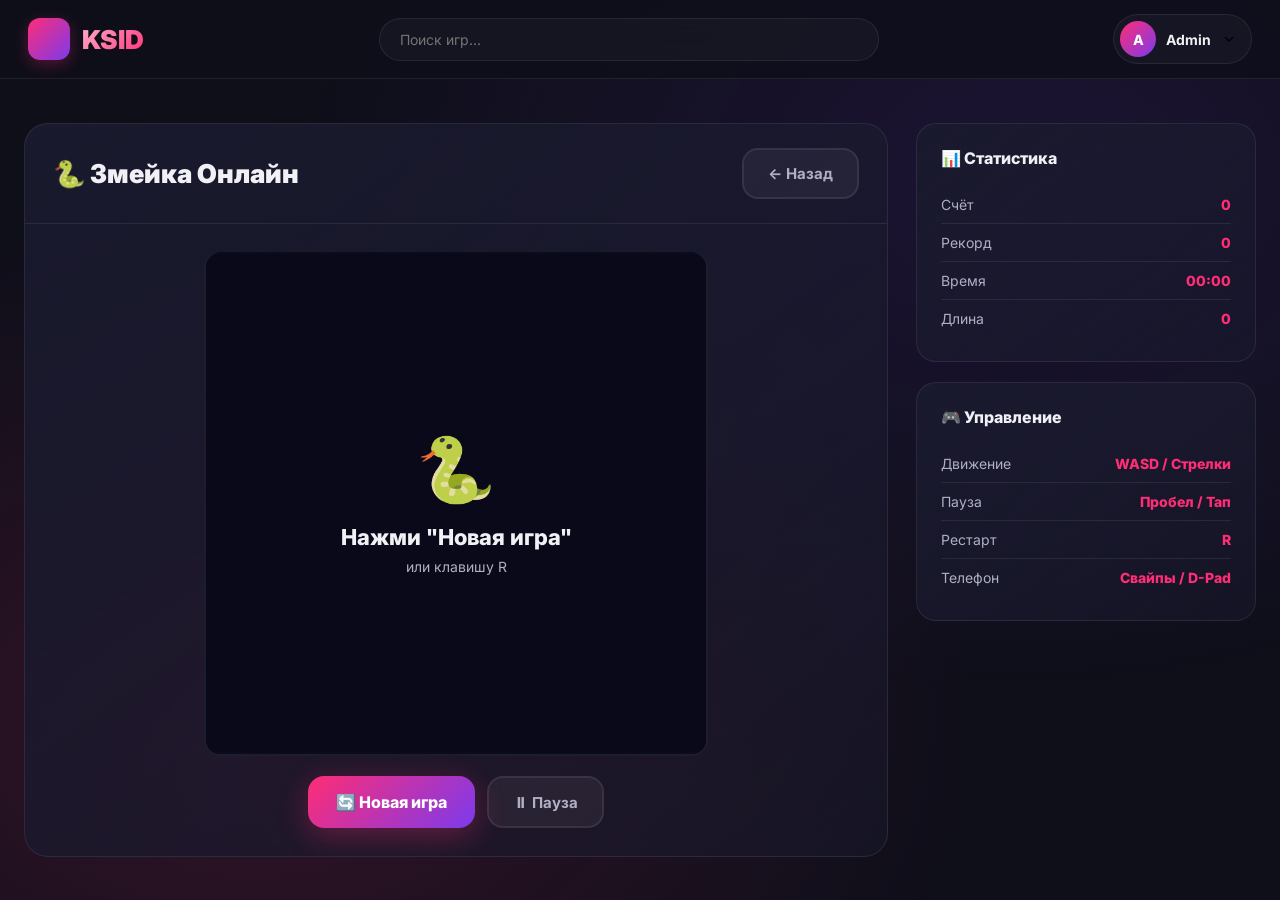
==== snake.html @ 59b2434a "Add files via upload" ====
<!DOCTYPE html>
<html lang="ru">
<head>
<meta charset="UTF-8">
<meta name="viewport" content="width=device-width, initial-scale=1.0, user-scalable=no">
<title>🐍 Змейка — KSID</title>
<link href="https://fonts.googleapis.com/css2?family=Inter:wght@300;400;500;600;700;800;900&display=swap" rel="stylesheet">
<link rel="stylesheet" href="css/style.css">
<link rel="stylesheet" href="css/snake.css">
</head>
<body>

<div class="particles" id="particles"></div>

<header class="header">
  <div class="header-inner">
    <a href="index.html" class="header-logo">
      <div class="header-logo-icon">K</div>
      KSID
    </a>
    <div class="header-search">
      <input type="text" placeholder="Поиск игр...">
    </div>
    <div class="header-actions">
      <div class="account-menu">
        <button class="account-btn" onclick="toggleAccountMenu()">
          <div class="account-avatar" id="userAvatar">A</div>
          <span class="account-name" id="userName">Admin</span>
          <svg width="16" height="16" viewBox="0 0 24 24" fill="none" stroke="currentColor" stroke-width="2"><path d="M6 9l6 6 6-6"/></svg>
        </button>
        <div class="account-dropdown" id="accountDropdown">
          <div class="account-dropdown-header">
            <div class="account-avatar" id="dropdownAvatar">A</div>
            <div class="info">
              <h4 id="dropdownName">Admin</h4>
              <div class="email" id="dropdownEmail">admin@ksid.local</div>
              <div class="role" id="dropdownRole">Администратор</div>
            </div>
          </div>
          <button class="account-dropdown-item" onclick="changeAvatar()">
            <svg viewBox="0 0 24 24" fill="none" stroke="currentColor" stroke-width="2"><path d="M20 21v-2a4 4 0 00-4-4H8a4 4 0 00-4 4v2"/><circle cx="12" cy="7" r="4"/></svg>
            Сменить аватар
          </button>
          <button class="account-dropdown-item" onclick="openModal('passwordModal')">
            <svg viewBox="0 0 24 24" fill="none" stroke="currentColor" stroke-width="2"><rect x="3" y="11" width="18" height="11" rx="2" ry="2"/><path d="M7 11V7a5 5 0 0110 0v4"/></svg>
            Сменить пароль
          </button>
          <button class="account-dropdown-item" id="adminPanelBtn" onclick="openModal('adminModal')" style="display:none">
            <svg viewBox="0 0 24 24" fill="none" stroke="currentColor" stroke-width="2"><path d="M12 4.354a4 4 0 110 5.292M15 21H3v-1a6 6 0 0112 0v1zm0 0h6v-1a6 6 0 00-9-5.197M13 7a4 4 0 11-8 0 4 4 0 018 0z"/></svg>
            Управление пользователями
          </button>
          <div style="border-top:1px solid var(--border); margin:4px 0;"></div>
          <button class="account-dropdown-item danger" onclick="logout()">
            <svg viewBox="0 0 24 24" fill="none" stroke="currentColor" stroke-width="2"><path d="M9 21H5a2 2 0 01-2-2V5a2 2 0 012-2h4"/><polyline points="16 17 21 12 16 7"/><line x1="21" y1="12" x2="9" y2="12"/></svg>
            Выйти
          </button>
        </div>
      </div>
    </div>
  </div>
</header>

<main class="main">
  <div class="game-page">
    <div class="game-container">
      <div class="game-header">
        <h1>🐍 Змейка Онлайн</h1>
        <button class="btn-secondary" onclick="location.href='index.html'">← Назад</button>
      </div>
      <div class="game-area" id="gameArea">
        <canvas id="gameCanvas" width="500" height="500" class="game-canvas"></canvas>
        <div class="game-overlay" id="gameOverlay">
          <div class="overlay-content">
            <div class="overlay-icon">🐍</div>
            <h2 id="overlayTitle">Нажми "Новая игра"</h2>
            <p id="overlaySubtitle">или клавишу R</p>
          </div>
        </div>
        <div class="game-controls">
          <button class="btn-glow" id="btnNewGame" onclick="startGame()">🔄 Новая игра</button>
          <button class="btn-secondary" id="btnPause" onclick="togglePause()">⏸ Пауза</button>
        </div>
        <div class="swipe-hint">👆 Свайпай пальцем или используй кнопки</div>
        <div class="d-pad" id="dPad">
          <div class="d-pad-grid">
            <div class="d-empty"></div>
            <button class="d-btn" data-dir="up">▲</button>
            <div class="d-empty"></div>
            <button class="d-btn" data-dir="left">◀</button>
            <button class="d-btn d-btn-center" id="btnPausePad">⏸</button>
            <button class="d-btn" data-dir="right">▶</button>
            <div class="d-empty"></div>
            <button class="d-btn" data-dir="down">▼</button>
            <div class="d-empty"></div>
          </div>
        </div>
      </div>
    </div>

    <div class="game-sidebar">
      <div class="sidebar-card">
        <h3>📊 Статистика</h3>
        <div class="stat-row"><span class="stat-label">Счёт</span><span class="stat-value" id="statScore">0</span></div>
        <div class="stat-row"><span class="stat-label">Рекорд</span><span class="stat-value" id="statHigh">0</span></div>
        <div class="stat-row"><span class="stat-label">Время</span><span class="stat-value" id="statTime">00:00</span></div>
        <div class="stat-row"><span class="stat-label">Длина</span><span class="stat-value" id="statLen">1</span></div>
      </div>
      <div class="sidebar-card">
        <h3>🎮 Управление</h3>
        <div class="stat-row"><span class="stat-label">Движение</span><span class="stat-value">WASD / Стрелки</span></div>
        <div class="stat-row"><span class="stat-label">Пауза</span><span class="stat-value">Пробел / Тап</span></div>
        <div class="stat-row"><span class="stat-label">Рестарт</span><span class="stat-value">R</span></div>
        <div class="stat-row"><span class="stat-label">Телефон</span><span class="stat-value">Свайпы / D-Pad</span></div>
      </div>
    </div>
  </div>
</main>

<!-- PASSWORD MODAL -->
<div class="modal-overlay" id="passwordModal">
  <div class="modal">
    <div class="modal-header"><h3>🔐 Сменить пароль</h3><button class="modal-close" onclick="closeModal('passwordModal')">×</button></div>
    <div class="modal-body">
      <div class="form-row"><label>Новый пароль</label><input type="password" id="newPassword" placeholder="Минимум 6 символов"></div>
      <div class="form-row"><label>Повторите пароль</label><input type="password" id="confirmPassword" placeholder="Повторите"></div>
      <button class="btn-glow" style="width:auto;" onclick="changePassword()">Обновить</button>
    </div>
  </div>
</div>

<!-- ADMIN MODAL -->
<div class="modal-overlay" id="adminModal">
  <div class="modal">
    <div class="modal-header"><h3>👥 Управление пользователями</h3><button class="modal-close" onclick="closeModal('adminModal')">×</button></div>
    <div class="modal-body">
      <div style="display:flex;gap:10px;margin-bottom:20px;">
        <input type="text" id="newUserLogin" placeholder="Логин" style="flex:1;padding:10px;background:rgba(255,255,255,0.03);border:1px solid var(--border);border-radius:10px;color:var(--text);font-family:inherit;">
        <input type="text" id="newUserPass" placeholder="Пароль" style="flex:1;padding:10px;background:rgba(255,255,255,0.03);border:1px solid var(--border);border-radius:10px;color:var(--text);font-family:inherit;">
        <button class="btn-small" onclick="addUser()">Создать</button>
      </div>
      <table class="users-table">
        <thead><tr><th>Пользователь</th><th>Роль</th><th>Дата</th><th>Действия</th></tr></thead>
        <tbody id="usersTableBody"></tbody>
      </table>
    </div>
  </div>
</div>

<!-- CONFIRM -->
<div class="confirm-overlay" id="confirmOverlay">
  <div class="confirm-box">
    <h3 id="confirmTitle">Подтвердите</h3>
    <p id="confirmText">Вы уверены?</p>
    <div class="confirm-buttons">
      <button class="confirm-btn-cancel" onclick="confirmNo()">Отмена</button>
      <button class="confirm-btn-confirm" onclick="confirmYes()">Да, подтверждаю</button>
    </div>
  </div>
</div>

<div class="toast" id="toast"></div>

<script src="js/auth.js"></script>
<script src="js/snake.js"></script>
</body>
</html>
---- css/style.css ----
@import url('https://fonts.googleapis.com/css2?family=Inter:wght@300;400;500;600;700;800;900&display=swap');

:root {
  --bg: #0f0f1a;
  --bg-card: #1a1a2e;
  --bg-hover: #252545;
  --accent: #ff2d75;
  --accent-2: #7c3aed;
  --accent-glow: rgba(255,45,117,0.3);
  --text: #f0f0f5;
  --text-2: #b0b0c5;
  --text-3: #707090;
  --border: rgba(255,255,255,0.08);
  --success: #00e676;
  --danger: #ff1744;
  --warning: #ff9100;
  --info: #2979ff;
  --gold: #ffd700;
}

* { margin:0; padding:0; box-sizing:border-box; }

body {
  font-family:'Inter',sans-serif;
  background: var(--bg);
  color: var(--text);
  min-height:100vh;
  overflow-x:hidden;
}

body::before {
  content:'';
  position:fixed; inset:0;
  background:
    radial-gradient(ellipse at 20% 80%, rgba(255,45,117,0.15) 0%, transparent 50%),
    radial-gradient(ellipse at 80% 20%, rgba(124,58,237,0.12) 0%, transparent 50%);
  z-index:-2;
  animation:bgPulse 20s ease-in-out infinite;
}

@keyframes bgPulse {
  0%,100%{ transform:scale(1) rotate(0deg); }
  33%{ transform:scale(1.1) rotate(1deg); }
  66%{ transform:scale(0.95) rotate(-1deg); }
}

.particles {
  position:fixed; inset:0; z-index:-1;
  pointer-events:none; overflow:hidden;
}
.particle {
  position:absolute; width:4px; height:4px;
  background:var(--accent); border-radius:50%;
  opacity:0.3; animation:floatUp linear infinite;
}
@keyframes floatUp {
  0%{ transform:translateY(100vh) scale(0); opacity:0; }
  10%{ opacity:0.3; }
  90%{ opacity:0.3; }
  100%{ transform:translateY(-10vh) scale(1); opacity:0; }
}

/* ===== LOGIN ===== */
.login-screen {
  display:flex; align-items:center; justify-content:center;
  min-height:100vh; padding:20px;
}

.login-card {
  background: linear-gradient(145deg, rgba(26,26,46,0.95), rgba(15,15,26,0.98));
  backdrop-filter:blur(20px);
  border:1px solid var(--border); border-radius:28px;
  padding:48px; width:100%; max-width:440px;
  box-shadow: 0 25px 80px rgba(0,0,0,0.5), 0 0 0 1px rgba(255,45,117,0.1);
  animation:fadeInUp 0.6s ease;
}

@keyframes fadeInUp {
  from{ opacity:0; transform:translateY(40px); }
  to{ opacity:1; transform:translateY(0); }
}

.login-logo { text-align:center; margin-bottom:36px; }

.login-logo-icon {
  width:80px; height:80px;
  background: linear-gradient(135deg, var(--accent), var(--accent-2));
  border-radius:24px;
  display:inline-flex; align-items:center; justify-content:center;
  font-size:36px; font-weight:900; color:#fff;
  margin-bottom:20px;
  box-shadow: 0 12px 40px rgba(255,45,117,0.4);
  animation:logoFloat 3s ease-in-out infinite;
}

@keyframes logoFloat {
  0%,100%{ transform:translateY(0) rotate(0deg); }
  50%{ transform:translateY(-10px) rotate(2deg); }
}

.login-logo h1 {
  font-size:40px; font-weight:900;
  background: linear-gradient(135deg, #fff, var(--accent));
  -webkit-background-clip:text; -webkit-text-fill-color:transparent;
  letter-spacing:-2px;
}

.login-logo p { color:var(--text-2); margin-top:8px; font-size:15px; }

.input-group { margin-bottom:20px; }
.input-group label {
  display:block; margin-bottom:8px;
  font-size:12px; font-weight:700; color:var(--text-2);
  text-transform:uppercase; letter-spacing:1px;
}

.input-wrapper { position:relative; }

.input-wrapper input {
  width:100%; padding:16px 18px;
  background: rgba(255,255,255,0.03);
  border:2px solid var(--border); border-radius:16px;
  color:var(--text); font-size:15px; font-family:inherit;
  transition:all 0.3s; outline:none;
}

.input-wrapper input:focus {
  border-color:var(--accent);
  box-shadow: 0 0 0 4px var(--accent-glow), inset 0 1px 2px rgba(255,45,117,0.1);
  background: rgba(255,255,255,0.05);
}

.input-wrapper input::placeholder { color:var(--text-3); }

/* ===== BUTTONS ===== */
.btn-glow {
  padding:16px 28px;
  background: linear-gradient(135deg, var(--accent), var(--accent-2));
  border:none; border-radius:16px;
  color:#fff; font-size:16px; font-weight:800;
  font-family:inherit; cursor:pointer;
  transition:all 0.3s;
  position:relative; overflow:hidden;
  box-shadow: 0 8px 30px rgba(255,45,117,0.3);
  display:inline-flex; align-items:center; justify-content:center;
  gap:8px;
}

.btn-glow:hover {
  transform:translateY(-2px);
  box-shadow: 0 12px 40px rgba(255,45,117,0.5);
}

.btn-glow::after {
  content:''; position:absolute;
  top:0; left:-100%; width:100%; height:100%;
  background: linear-gradient(90deg, transparent, rgba(255,255,255,0.2), transparent);
  transition:left 0.6s;
}

.btn-glow:hover::after { left:100%; }

.btn-glow:active { transform:translateY(0); }

.btn-secondary {
  padding:14px 24px;
  background: rgba(255,255,255,0.05);
  border:2px solid var(--border); border-radius:16px;
  color:var(--text-2); font-size:15px; font-weight:700;
  font-family:inherit; cursor:pointer;
  transition:all 0.3s;
  display:inline-flex; align-items:center; justify-content:center;
  gap:8px;
}

.btn-secondary:hover {
  background: rgba(255,255,255,0.1);
  border-color:var(--accent);
  color:var(--text);
  box-shadow: 0 4px 15px var(--accent-glow);
}

.btn-secondary:active { transform:translateY(0); }

.btn-small {
  padding:12px 24px;
  background: linear-gradient(135deg, var(--accent), var(--accent-2));
  border:none; border-radius:14px;
  color:#fff; font-size:14px; font-weight:700;
  font-family:inherit; cursor:pointer;
  transition:all 0.3s;
  box-shadow: 0 4px 15px rgba(255,45,117,0.3);
}

.btn-small:hover {
  transform:translateY(-2px);
  box-shadow: 0 8px 25px rgba(255,45,117,0.5);
}

.btn-danger {
  background: var(--danger);
}

.btn-danger:hover {
  box-shadow: 0 4px 15px rgba(255,23,68,0.4);
}

.error-msg {
  color:var(--danger); font-size:14px;
  margin-top:14px; text-align:center;
  opacity:0; transition:opacity 0.3s; min-height:20px;
  font-weight:700;
}
.error-msg.show { opacity:1; }

/* ===== APP ===== */
.app { display:none; }

/* ===== HEADER ===== */
.header {
  position:sticky; top:0; z-index:100;
  background: rgba(15,15,26,0.85);
  backdrop-filter:blur(20px);
  border-bottom:1px solid var(--border);
}

.header-inner {
  max-width:1400px; margin:0 auto;
  padding:14px 28px;
  display:flex; align-items:center; justify-content:space-between;
}

.header-logo {
  display:flex; align-items:center; gap:12px;
  font-size:26px; font-weight:900;
  background: linear-gradient(135deg, #fff, var(--accent));
  -webkit-background-clip:text; -webkit-text-fill-color:transparent;
  text-decoration:none;
}

.header-logo-icon {
  width:42px; height:42px;
  background: linear-gradient(135deg, var(--accent), var(--accent-2));
  border-radius:12px;
  display:flex; align-items:center; justify-content:center;
  color:#fff; font-size:20px; font-weight:900;
  box-shadow: 0 4px 15px rgba(255,45,117,0.3);
}

.header-search { flex:1; max-width:500px; margin:0 28px; }

.header-search input {
  width:100%; padding:12px 20px;
  background: rgba(255,255,255,0.03);
  border:1px solid var(--border); border-radius:28px;
  color:var(--text); font-size:14px; font-family:inherit;
  outline:none; transition:all 0.3s;
}

.header-search input:focus {
  border-color:var(--accent);
  box-shadow: 0 0 0 3px var(--accent-glow);
}

/* ===== ACCOUNT ===== */
.account-menu { position:relative; }

.account-btn {
  display:flex; align-items:center; gap:10px;
  padding:6px 14px 6px 6px;
  background: rgba(255,255,255,0.03);
  border:1px solid var(--border); border-radius:28px;
  cursor:pointer; transition:all 0.3s;
  font-family:inherit;
}

.account-btn:hover {
  border-color:var(--accent);
  box-shadow: 0 0 0 3px var(--accent-glow);
}

.account-avatar {
  width:36px; height:36px;
  background: linear-gradient(135deg, var(--accent), var(--accent-2));
  border-radius:50%;
  display:flex; align-items:center; justify-content:center;
  color:#fff; font-size:14px; font-weight:800;
  overflow:hidden;
}

.account-avatar img { width:100%; height:100%; object-fit:cover; }

.account-name { font-size:14px; font-weight:700; color:var(--text); }

.account-dropdown {
  position:absolute; top:calc(100% + 10px); right:0;
  width:300px;
  background: linear-gradient(145deg, var(--bg-card), rgba(26,26,46,0.98));
  border:1px solid var(--border); border-radius:20px;
  box-shadow: 0 20px 60px rgba(0,0,0,0.5);
  opacity:0; visibility:hidden;
  transform:translateY(-10px) scale(0.95);
  transition:all 0.2s cubic-bezier(0.34,1.56,0.64,1);
  overflow:hidden;
}

.account-dropdown.show {
  opacity:1; visibility:visible;
  transform:translateY(0) scale(1);
}

.account-dropdown-header {
  padding:20px;
  border-bottom:1px solid var(--border);
  display:flex; align-items:center; gap:14px;
}

.account-dropdown-header .account-avatar {
  width:52px; height:52px; font-size:20px;
}

.account-dropdown-header .info h4 { font-size:15px; font-weight:800; }
.account-dropdown-header .info .email { font-size:12px; color:var(--text-3); margin-top:2px; }
.account-dropdown-header .info .role {
  font-size:11px; color:var(--accent); font-weight:700;
  margin-top:4px; text-transform:uppercase; letter-spacing:1px;
}

.account-dropdown-item {
  display:flex; align-items:center; gap:14px;
  padding:14px 20px;
  color:var(--text-2); font-size:14px; font-weight:600;
  cursor:pointer; transition:all 0.15s;
  border:none; background:none;
  width:100%; text-align:left; font-family:inherit;
}

.account-dropdown-item:hover {
  background: rgba(255,255,255,0.03);
  color:var(--text);
}

.account-dropdown-item.danger:hover { color:var(--danger); background:rgba(255,23,68,0.05); }

.account-dropdown-item svg { width:20px; height:20px; opacity:0.5; }

/* ===== MAIN ===== */
.main {
  max-width:1400px; margin:0 auto;
  padding:24px;
}

/* ===== HERO ===== */
.hero {
  background: linear-gradient(135deg, rgba(255,45,117,0.2), rgba(124,58,237,0.15));
  border:1px solid rgba(255,45,117,0.15); border-radius:24px;
  padding:48px; margin-bottom:36px;
  position:relative; overflow:hidden;
  display:flex; align-items:center; justify-content:space-between;
  gap:40px;
}

.hero::before {
  content:''; position:absolute;
  top:-50%; right:-10%; width:500px; height:500px;
  background: radial-gradient(circle, rgba(255,45,117,0.2) 0%, transparent 70%);
  border-radius:50%; animation:pulseGlow 4s ease-in-out infinite;
}

@keyframes pulseGlow {
  0%,100%{ opacity:0.5; transform:scale(1); }
  50%{ opacity:1; transform:scale(1.1); }
}

.hero-content { position:relative; z-index:1; flex:1; }

.hero-badge {
  display:inline-flex; align-items:center; gap:8px;
  padding:8px 18px;
  background: rgba(255,45,117,0.15);
  border:1px solid rgba(255,45,117,0.2); border-radius:24px;
  font-size:13px; font-weight:700; color:var(--accent);
  margin-bottom:20px;
}

.hero-title {
  font-size:48px; font-weight:900;
  margin-bottom:16px; line-height:1.1;
  background: linear-gradient(135deg, #fff, var(--accent));
  -webkit-background-clip:text; -webkit-text-fill-color:transparent;
}

.hero-desc {
  font-size:17px; color:var(--text-2);
  margin-bottom:28px; max-width:520px; line-height:1.6;
}

.hero-btn {
  padding:18px 40px;
  background: linear-gradient(135deg, var(--accent), var(--accent-2));
  color:#fff; border:none; border-radius:16px;
  font-size:17px; font-weight:800; font-family:inherit;
  cursor:pointer; transition:all 0.3s;
  box-shadow: 0 10px 30px rgba(255,45,117,0.3);
  text-decoration:none; display:inline-flex; align-items:center; gap:10px;
}

.hero-btn:hover {
  transform:translateY(-3px);
  box-shadow: 0 15px 40px rgba(255,45,117,0.5);
}

.hero-preview {
  position:relative; z-index:1;
  width:340px; height:220px;
  background: rgba(255,255,255,0.03);
  border-radius:20px;
  border:1px solid rgba(255,255,255,0.08);
  display:flex; align-items:center; justify-content:center;
  font-size:100px;
  animation:heroFloat 4s ease-in-out infinite;
}

@keyframes heroFloat {
  0%,100%{ transform:translateY(0); }
  50%{ transform:translateY(-12px); }
}

/* ===== CATEGORIES ===== */
.categories {
  display:flex; gap:12px;
  margin-bottom:28px;
  overflow-x:auto;
  padding-bottom:6px;
}
.categories::-webkit-scrollbar { display:none; }

.cat-btn {
  padding:12px 24px;
  background: rgba(255,255,255,0.03);
  border:1px solid var(--border); border-radius:28px;
  font-size:14px; font-weight:700; color:var(--text-2);
  cursor:pointer; transition:all 0.3s;
  white-space:nowrap; font-family:inherit;
}

.cat-btn:hover, .cat-btn.active {
  background: linear-gradient(135deg, var(--accent), var(--accent-2));
  color:#fff; border-color:transparent;
  box-shadow: 0 4px 20px rgba(255,45,117,0.3);
  transform:translateY(-1px);
}

/* ===== SECTIONS ===== */
.section { margin-bottom:40px; }

.section-header {
  display:flex; align-items:center; justify-content:space-between;
  margin-bottom:24px;
}

.section-title {
  font-size:24px; font-weight:800;
  display:flex; align-items:center; gap:12px;
}

.section-link {
  color:var(--accent); font-size:14px; font-weight:700;
  text-decoration:none; display:flex; align-items:center; gap:6px;
  transition:all 0.2s;
}
.section-link:hover { gap:10px; }

/* ===== GAMES GRID ===== */
.games-grid {
  display:grid;
  grid-template-columns:repeat(auto-fill, minmax(220px, 1fr));
  gap:24px;
}

.game-card {
  background: linear-gradient(145deg, var(--bg-card), rgba(26,26,46,0.5));
  border-radius:20px; overflow:hidden;
  border:1px solid var(--border);
  transition:all 0.4s cubic-bezier(0.34,1.56,0.64,1);
  cursor:pointer;
  text-decoration:none; color:inherit; display:block;
  position:relative;
}

.game-card::before {
  content:''; position:absolute; inset:0;
  background: linear-gradient(135deg, rgba(255,45,117,0), rgba(124,58,237,0));
  opacity:0; transition:opacity 0.3s;
  z-index:0; border-radius:20px;
}

.game-card:hover::before { opacity:0.1; }

.game-card:hover {
  transform:translateY(-8px) scale(1.02);
  box-shadow: 0 20px 50px rgba(0,0,0,0.4), 0 0 0 1px rgba(255,45,117,0.2);
  border-color:rgba(255,45,117,0.3);
}

.game-thumb {
  width:100%; aspect-ratio:16/10;
  display:flex; align-items:center; justify-content:center;
  font-size:56px; position:relative; overflow:hidden;
}

.game-card:nth-child(1) .game-thumb { background: linear-gradient(135deg, #1a0a2e, #2d1b69); }
.game-card:nth-child(2) .game-thumb { background: linear-gradient(135deg, #0a1a2e, #1b3d69); }
.game-card:nth-child(3) .game-thumb { background: linear-gradient(135deg, #1a1a0a, #3d3d1b); }
.game-card:nth-child(4) .game-thumb { background: linear-gradient(135deg, #1a0a0a, #691b1b); }
.game-card:nth-child(5) .game-thumb { background: linear-gradient(135deg, #0a1a0a, #1b691b); }
.game-card:nth-child(6) .game-thumb { background: linear-gradient(135deg, #0a1a1a, #1b6969); }
.game-card:nth-child(7) .game-thumb { background: linear-gradient(135deg, #1a0a1a, #691b69); }
.game-card:nth-child(8) .game-thumb { background: linear-gradient(135deg, #1a1a0a, #69691b); }

.game-rating {
  position:absolute; top:10px; right:10px;
  background: rgba(0,0,0,0.6); color:var(--gold);
  padding:6px 12px; border-radius:14px;
  font-size:13px; font-weight:800;
  display:flex; align-items:center; gap:4px;
  backdrop-filter:blur(10px);
  border:1px solid rgba(255,215,0,0.2);
}

.game-info { padding:18px; position:relative; z-index:1; }

.game-title {
  font-size:15px; font-weight:800;
  margin-bottom:8px;
  white-space:nowrap; overflow:hidden; text-overflow:ellipsis;
}

.game-meta {
  display:flex; align-items:center; justify-content:space-between;
  font-size:13px; color:var(--text-3);
}

.game-tag {
  padding:4px 12px;
  background: rgba(255,255,255,0.05); border-radius:12px;
  font-size:12px; font-weight:700; color:var(--text-2);
}

/* ===== MODALS ===== */
.modal-overlay {
  display: none !important;
  position: fixed; top:0; left:0;
  width:100%; height:100%;
  background: rgba(0,0,0,0.85);
  z-index: 1000;
  align-items: center; justify-content: center;
  padding: 20px;
  backdrop-filter: blur(15px);
}

.modal-overlay.active {
  display: flex !important;
}

.modal {
  background: linear-gradient(145deg, #1a1a2e, #0f0f1a);
  border: 1px solid var(--border);
  border-radius: 24px;
  width: 100%; max-width: 480px;
  max-height: 90vh;
  overflow: hidden;
  box-shadow: 0 30px 100px rgba(0,0,0,0.7);
  animation: modalIn 0.35s cubic-bezier(0.34,1.56,0.64,1);
}

@keyframes modalIn {
  from { opacity: 0; transform: scale(0.9) translateY(30px); }
  to { opacity: 1; transform: scale(1) translateY(0); }
}

.modal-header {
  padding: 24px 28px;
  border-bottom: 1px solid var(--border);
  display: flex; align-items: center; justify-content: space-between;
}

.modal-header h3 {
  font-size: 18px; font-weight: 800;
  display: flex; align-items: center; gap: 10px;
}

.modal-close {
  width: 36px; height: 36px;
  border-radius: 10px; border: none;
  background: rgba(255,255,255,0.05);
  color: var(--text-2); font-size: 20px;
  cursor: pointer;
  display: flex; align-items: center; justify-content: center;
  transition: all 0.2s;
}

.modal-close:hover {
  background: var(--danger); color: #fff;
}

.modal-body {
  padding: 28px;
  overflow-y: auto;
  max-height: 65vh;
}

.modal-body > p {
  color: var(--text-2); font-size: 14px;
  line-height: 1.6; margin-bottom: 20px;
}

.form-row {
  margin-bottom: 20px;
}

.form-row label {
  display: block; margin-bottom: 8px;
  font-size: 12px; font-weight: 700;
  color: var(--text-2); text-transform: uppercase;
  letter-spacing: 0.5px;
}

.form-row input {
  width: 100%; padding: 14px 16px;
  background: rgba(255,255,255,0.03);
  border: 2px solid var(--border); border-radius: 14px;
  color: var(--text); font-size: 15px;
  font-family: inherit; outline: none;
  transition: all 0.3s;
}

.form-row input:focus {
  border-color: var(--accent);
  box-shadow: 0 0 0 4px var(--accent-glow);
  background: rgba(255,255,255,0.05);
}

.form-row input::placeholder { color: var(--text-3); }

/* ===== TABLES ===== */
.users-table {
  width: 100%; border-collapse: collapse;
}

.users-table th {
  text-align: left; padding: 12px;
  color: var(--text-2); font-size: 11px;
  font-weight: 700; text-transform: uppercase;
  letter-spacing: 1px;
  border-bottom: 1px solid var(--border);
}

.users-table td {
  padding: 12px;
  border-bottom: 1px solid var(--border);
  font-size: 14px;
}

.badge {
  display: inline-flex; align-items: center; gap: 6px;
  padding: 4px 12px; border-radius: 20px;
  font-size: 11px; font-weight: 700;
}

.badge-admin {
  background: rgba(255,45,117,0.15); color: var(--accent);
}

.badge-user {
  background: rgba(0,230,118,0.15); color: var(--success);
}

/* ===== CONFIRM DIALOG ===== */
.confirm-overlay {
  display: none;
  position: fixed; inset: 0;
  background: rgba(0,0,0,0.85);
  z-index: 2000;
  align-items: center; justify-content: center;
  padding: 20px;
  backdrop-filter: blur(15px);
}

.confirm-overlay.active {
  display: flex;
}

.confirm-box {
  background: linear-gradient(145deg, var(--bg-card), #0f0f1a);
  border: 1px solid var(--border); border-radius: 24px;
  padding: 36px; max-width: 420px; width: 100%;
  text-align: center;
  box-shadow: 0 30px 100px rgba(0,0,0,0.7);
  animation: confirmIn 0.3s ease;
}

@keyframes confirmIn {
  from { opacity: 0; transform: scale(0.9); }
  to { opacity: 1; transform: scale(1); }
}

.confirm-box h3 {
  font-size: 22px; font-weight: 800;
  margin-bottom: 12px;
}

.confirm-box p {
  color: var(--text-2); font-size: 15px;
  margin-bottom: 28px; line-height: 1.6;
}

.confirm-buttons {
  display: flex; gap: 12px; justify-content: center;
}

.confirm-buttons button {
  padding: 14px 32px;
  border-radius: 14px;
  font-size: 15px; font-weight: 700;
  font-family: inherit; cursor: pointer;
  transition: all 0.3s;
}

.confirm-btn-cancel {
  background: rgba(255,255,255,0.05);
  border: 2px solid var(--border);
  color: var(--text-2);
}
.confirm-btn-cancel:hover {
  background: rgba(255,255,255,0.1);
  border-color: var(--text-3);
}

.confirm-btn-confirm {
  background: var(--danger);
  border: none; color: #fff;
}
.confirm-btn-confirm:hover {
  box-shadow: 0 8px 25px rgba(255,23,68,0.4);
  transform: translateY(-2px);
}

/* ===== TOAST ===== */
.toast {
  position: fixed; bottom: 24px; right: 24px;
  padding: 16px 28px;
  background: linear-gradient(145deg, var(--bg-card), #0f0f1a);
  border: 1px solid var(--border); border-radius: 16px;
  color: var(--text); font-size: 14px; font-weight: 700;
  box-shadow: 0 20px 60px rgba(0,0,0,0.5);
  z-index: 3000;
  transform: translateY(100px); opacity: 0;
  transition: all 0.4s cubic-bezier(0.34,1.56,0.64,1);
}

.toast.show {
  transform: translateY(0); opacity: 1;
}

.toast.success {
  border-color: var(--success);
  background: rgba(0,230,118,0.1);
  color: var(--success);
}

.toast.error {
  border-color: var(--danger);
  background: rgba(255,23,68,0.1);
  color: var(--danger);
}

/* ===== GAME PAGE ===== */
.game-page {
  display: grid;
  grid-template-columns: 1fr 340px;
  gap: 28px;
  margin-top: 20px;
}

.game-container {
  background: linear-gradient(145deg, var(--bg-card), rgba(26,26,46,0.5));
  border-radius: 24px;
  border: 1px solid var(--border);
  overflow: hidden;
}

.game-header {
  padding: 24px 28px;
  border-bottom: 1px solid var(--border);
  display: flex;
  align-items: center;
  justify-content: space-between;
}

.game-header h1 {
  font-size: 26px; font-weight: 900;
  display: flex; align-items: center; gap: 14px;
}

.game-area {
  padding: 28px;
  display: flex;
  flex-direction: column;
  align-items: center;
}

.game-canvas {
  border: 2px solid var(--border);
  border-radius: 16px;
  background: #0a0a1a;
  max-width: 100%;
}

.game-controls {
  margin-top: 20px;
  display: flex;
  gap: 12px;
  flex-wrap: wrap;
  justify-content: center;
}

.swipe-hint {
  display: none;
  margin-top: 16px;
  color: var(--text-3);
  font-size: 14px;
  text-align: center;
}

.game-sidebar {
  display: flex;
  flex-direction: column;
  gap: 20px;
}

.sidebar-card {
  background: linear-gradient(145deg, var(--bg-card), rgba(26,26,46,0.5));
  border-radius: 20px;
  border: 1px solid var(--border);
  padding: 24px;
}

.sidebar-card h3 {
  font-size: 16px; font-weight: 800;
  margin-bottom: 18px;
  display: flex; align-items: center; gap: 10px;
}

.stat-row {
  display: flex;
  justify-content: space-between;
  padding: 10px 0;
  border-bottom: 1px solid var(--border);
  font-size: 14px;
}
.stat-row:last-child { border-bottom: none; }
.stat-label { color: var(--text-2); }
.stat-value { font-weight: 800; color: var(--accent); }

.leader-row {
  display: flex; align-items: center;
  gap: 12px; padding: 10px 0;
  border-bottom: 1px solid var(--border);
}
.leader-row:last-child { border-bottom: none; }
.leader-rank {
  width: 28px; height: 28px;
  background: linear-gradient(135deg, var(--accent), var(--accent-2));
  border-radius: 8px;
  display: flex; align-items: center; justify-content: center;
  font-size: 12px; font-weight: 800;
}
.leader-name { flex: 1; font-weight: 600; }
.leader-score { font-weight: 800; color: var(--gold); }

/* ===== MOBILE D-PAD ===== */
.d-pad {
  display: none;
  margin-top: 20px;
  user-select: none;
  -webkit-user-select: none;
}
.d-pad-grid {
  display: grid;
  grid-template-columns: repeat(3, 70px);
  grid-template-rows: repeat(3, 70px);
  gap: 8px;
  justify-content: center;
}
.d-btn {
  background: linear-gradient(135deg, var(--accent), var(--accent-2));
  border: none; border-radius: 16px;
  color: #fff; font-size: 24px;
  font-family: inherit; cursor: pointer;
  transition: all 0.1s;
  box-shadow: 0 4px 15px rgba(255,45,117,0.3);
  display: flex; align-items: center; justify-content: center;
  -webkit-tap-highlight-color: transparent;
}
.d-btn:active {
  transform: scale(0.9);
  box-shadow: 0 2px 8px rgba(255,45,117,0.2);
}
.d-btn-center {
  background: var(--bg-hover);
  color: var(--text-2);
  font-size: 20px;
}
.d-empty { visibility: hidden; }

/* ===== RESPONSIVE ===== */
@media (max-width: 768px) {
  .hero { flex-direction: column; text-align: center; padding: 32px; }
  .hero-title { font-size: 32px; }
  .hero-preview { width: 100%; height: 160px; }
  .header-search { display: none; }
  .games-grid { grid-template-columns: repeat(2, 1fr); gap: 16px; }
  .login-card { padding: 32px; }
  .game-page { grid-template-columns: 1fr; }
  .game-sidebar { display: none; }
  .game-canvas { width: 100%; max-width: 350px; height: auto; }
  .d-pad { display: grid; }
  .swipe-hint { display: block; }
  .modal { max-width: 95vw; }
  .confirm-box { padding: 24px; }
}
---- css/snake.css ----
/* ===== SNAKE GAME SPECIFIC ===== */

.game-page {
  display: grid;
  grid-template-columns: 1fr 340px;
  gap: 28px;
  margin-top: 20px;
}

.game-container {
  background: linear-gradient(145deg, var(--bg-card), rgba(26,26,46,0.5));
  border-radius: 24px;
  border: 1px solid var(--border);
  overflow: hidden;
}

.game-header {
  padding: 24px 28px;
  border-bottom: 1px solid var(--border);
  display: flex;
  align-items: center;
  justify-content: space-between;
}

.game-header h1 {
  font-size: 26px;
  font-weight: 900;
  display: flex;
  align-items: center;
  gap: 14px;
}

.game-area {
  padding: 28px;
  display: flex;
  flex-direction: column;
  align-items: center;
  position: relative;
  touch-action: none;
  -webkit-touch-callout: none;
  -webkit-user-select: none;
  user-select: none;
}

.game-canvas {
  border: 2px solid var(--border);
  border-radius: 16px;
  background: #0a0a1a;
  max-width: 100%;
  display: block;
}

/* Overlay for game over / start */
.game-overlay {
  position: absolute;
  top: 28px;
  left: 50%;
  transform: translateX(-50%);
  width: 500px;
  max-width: calc(100% - 56px);
  height: 500px;
  max-height: calc(100vw - 56px);
  background: rgba(10, 10, 26, 0.85);
  backdrop-filter: blur(8px);
  border-radius: 16px;
  display: flex;
  align-items: center;
  justify-content: center;
  z-index: 10;
  transition: opacity 0.3s;
}

.game-overlay.hidden {
  opacity: 0;
  pointer-events: none;
}

.overlay-content {
  text-align: center;
  padding: 20px;
}

.overlay-icon {
  font-size: 64px;
  margin-bottom: 16px;
  animation: bounce 1s ease infinite;
}

@keyframes bounce {
  0%, 100% { transform: translateY(0); }
  50% { transform: translateY(-10px); }
}

.overlay-content h2 {
  font-size: 22px;
  font-weight: 800;
  margin-bottom: 8px;
  color: var(--text);
}

.overlay-content p {
  font-size: 14px;
  color: var(--text-2);
}

.game-controls {
  margin-top: 20px;
  display: flex;
  gap: 12px;
  flex-wrap: wrap;
  justify-content: center;
}

.swipe-hint {
  display: none;
  margin-top: 16px;
  color: var(--text-3);
  font-size: 14px;
  text-align: center;
}

.game-sidebar {
  display: flex;
  flex-direction: column;
  gap: 20px;
}

.sidebar-card {
  background: linear-gradient(145deg, var(--bg-card), rgba(26,26,46,0.5));
  border-radius: 20px;
  border: 1px solid var(--border);
  padding: 24px;
}

.sidebar-card h3 {
  font-size: 16px;
  font-weight: 800;
  margin-bottom: 18px;
  display: flex;
  align-items: center;
  gap: 10px;
}

.stat-row {
  display: flex;
  justify-content: space-between;
  padding: 10px 0;
  border-bottom: 1px solid var(--border);
  font-size: 14px;
}
.stat-row:last-child { border-bottom: none; }
.stat-label { color: var(--text-2); }
.stat-value { font-weight: 800; color: var(--accent); }

/* Score popup animation */
.score-popup {
  position: absolute;
  color: var(--accent);
  font-size: 18px;
  font-weight: 800;
  pointer-events: none;
  animation: scoreFloat 0.8s ease-out forwards;
  z-index: 5;
}

@keyframes scoreFloat {
  0% { opacity: 1; transform: translateY(0) scale(1); }
  100% { opacity: 0; transform: translateY(-40px) scale(1.3); }
}

/* ===== MOBILE D-PAD ===== */
.d-pad {
  display: none;
  margin-top: 20px;
  user-select: none;
  -webkit-user-select: none;
  touch-action: none;
}
.d-pad-grid {
  display: grid;
  grid-template-columns: repeat(3, 70px);
  grid-template-rows: repeat(3, 70px);
  gap: 8px;
  justify-content: center;
}
.d-btn {
  background: linear-gradient(135deg, var(--accent), var(--accent-2));
  border: none;
  border-radius: 16px;
  color: #fff;
  font-size: 24px;
  font-family: inherit;
  cursor: pointer;
  transition: all 0.1s;
  box-shadow: 0 4px 15px rgba(255,45,117,0.3);
  display: flex;
  align-items: center;
  justify-content: center;
  -webkit-tap-highlight-color: transparent;
  touch-action: manipulation;
}
.d-btn:active {
  transform: scale(0.9);
  box-shadow: 0 2px 8px rgba(255,45,117,0.2);
}
.d-btn-center {
  background: var(--bg-hover);
  color: var(--text-2);
  font-size: 20px;
}
.d-empty { visibility: hidden; }

/* ===== RESPONSIVE ===== */
@media (max-width: 768px) {
  .game-page { grid-template-columns: 1fr; }
  .game-sidebar { display: none; }
  .game-canvas { width: 100%; max-width: 350px; height: auto; }
  .game-overlay {
    width: 350px;
    height: 350px;
  }
  .d-pad { display: grid; }
  .swipe-hint { display: block; }
  .header-search { display: none; }
  .game-area {
    padding: 16px;
    padding-bottom: 120px; /* Extra space for D-pad */
  }
  .game-header {
    padding: 16px 20px;
  }
  .game-header h1 {
    font-size: 20px;
  }
}
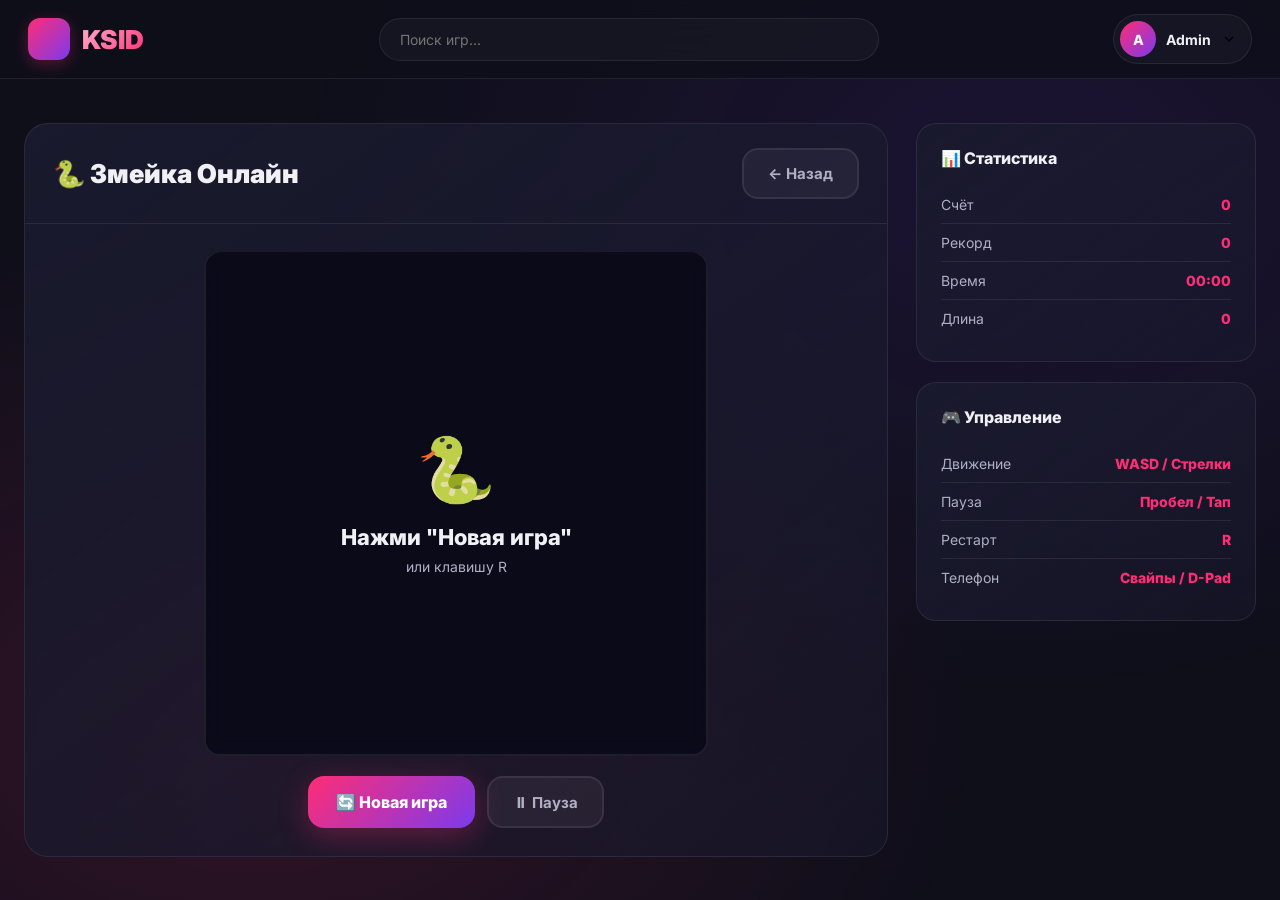
==== commit c0f8e515: "Add final newlines to CSS, JS, and HTML Add missing newline-at-EOF to css/snake.css, js/snake.js, an" ====
--- a/snake.html
+++ b/snake.html
@@ -2,11 +2,14 @@
 <html lang="ru">
 <head>
 <meta charset="UTF-8">
-<meta name="viewport" content="width=device-width, initial-scale=1.0, user-scalable=no">
+<meta name="viewport" content="width=device-width, initial-scale=1.0, maximum-scale=1.0, user-scalable=no">
+<meta name="apple-mobile-web-app-capable" content="yes">
+<meta name="mobile-web-app-capable" content="yes">
 <title>🐍 Змейка — KSID</title>
 <link href="https://fonts.googleapis.com/css2?family=Inter:wght@300;400;500;600;700;800;900&display=swap" rel="stylesheet">
 <link rel="stylesheet" href="css/style.css">
 <link rel="stylesheet" href="css/snake.css">
+<base target="_blank">
 </head>
 <body>
 
--- a/css/snake.css
+++ b/css/snake.css
@@ -60,7 +60,7 @@
   max-width: calc(100% - 56px);
   height: 500px;
   max-height: calc(100vw - 56px);
-  background: rgba(10, 10, 26, 0.85);
+  background: rgba(10, 10, 26, 0.9);
   backdrop-filter: blur(8px);
   border-radius: 16px;
   display: flex;
@@ -171,7 +171,8 @@
 /* ===== MOBILE D-PAD ===== */
 .d-pad {
   display: none;
-  margin-top: 20px;
+  margin-top: 16px;
+  margin-bottom: 20px;
   user-select: none;
   -webkit-user-select: none;
   touch-action: none;
@@ -212,24 +213,75 @@
 
 /* ===== RESPONSIVE ===== */
 @media (max-width: 768px) {
-  .game-page { grid-template-columns: 1fr; }
+  .game-page { 
+    grid-template-columns: 1fr; 
+    gap: 16px;
+  }
   .game-sidebar { display: none; }
-  .game-canvas { width: 100%; max-width: 350px; height: auto; }
+  .game-canvas { 
+    width: 100%; 
+    max-width: 340px; 
+    height: auto; 
+  }
   .game-overlay {
-    width: 350px;
-    height: 350px;
-  }
-  .d-pad { display: grid; }
-  .swipe-hint { display: block; }
+    width: 340px;
+    height: 340px;
+    top: 16px;
+  }
+  .d-pad { 
+    display: grid; 
+    margin-top: 12px;
+    margin-bottom: 40px;
+  }
+  .swipe-hint { 
+    display: block; 
+    margin-top: 8px;
+    margin-bottom: 4px;
+  }
   .header-search { display: none; }
   .game-area {
-    padding: 16px;
-    padding-bottom: 120px; /* Extra space for D-pad */
+    padding: 12px;
+    padding-bottom: 20px;
   }
   .game-header {
     padding: 16px 20px;
   }
   .game-header h1 {
+    font-size: 18px;
+  }
+  .game-controls {
+    margin-top: 12px;
+    gap: 8px;
+  }
+  .btn-glow, .btn-secondary {
+    padding: 12px 20px;
+    font-size: 14px;
+  }
+  .main {
+    padding: 12px;
+  }
+  /* Ensure page scrolls enough to show D-pad */
+  body {
+    padding-bottom: 100px;
+  }
+}
+
+/* Extra small screens */
+@media (max-width: 380px) {
+  .game-canvas {
+    max-width: 300px;
+  }
+  .game-overlay {
+    width: 300px;
+    height: 300px;
+  }
+  .d-pad-grid {
+    grid-template-columns: repeat(3, 60px);
+    grid-template-rows: repeat(3, 60px);
+    gap: 6px;
+  }
+  .d-btn {
     font-size: 20px;
+    border-radius: 12px;
   }
 }
